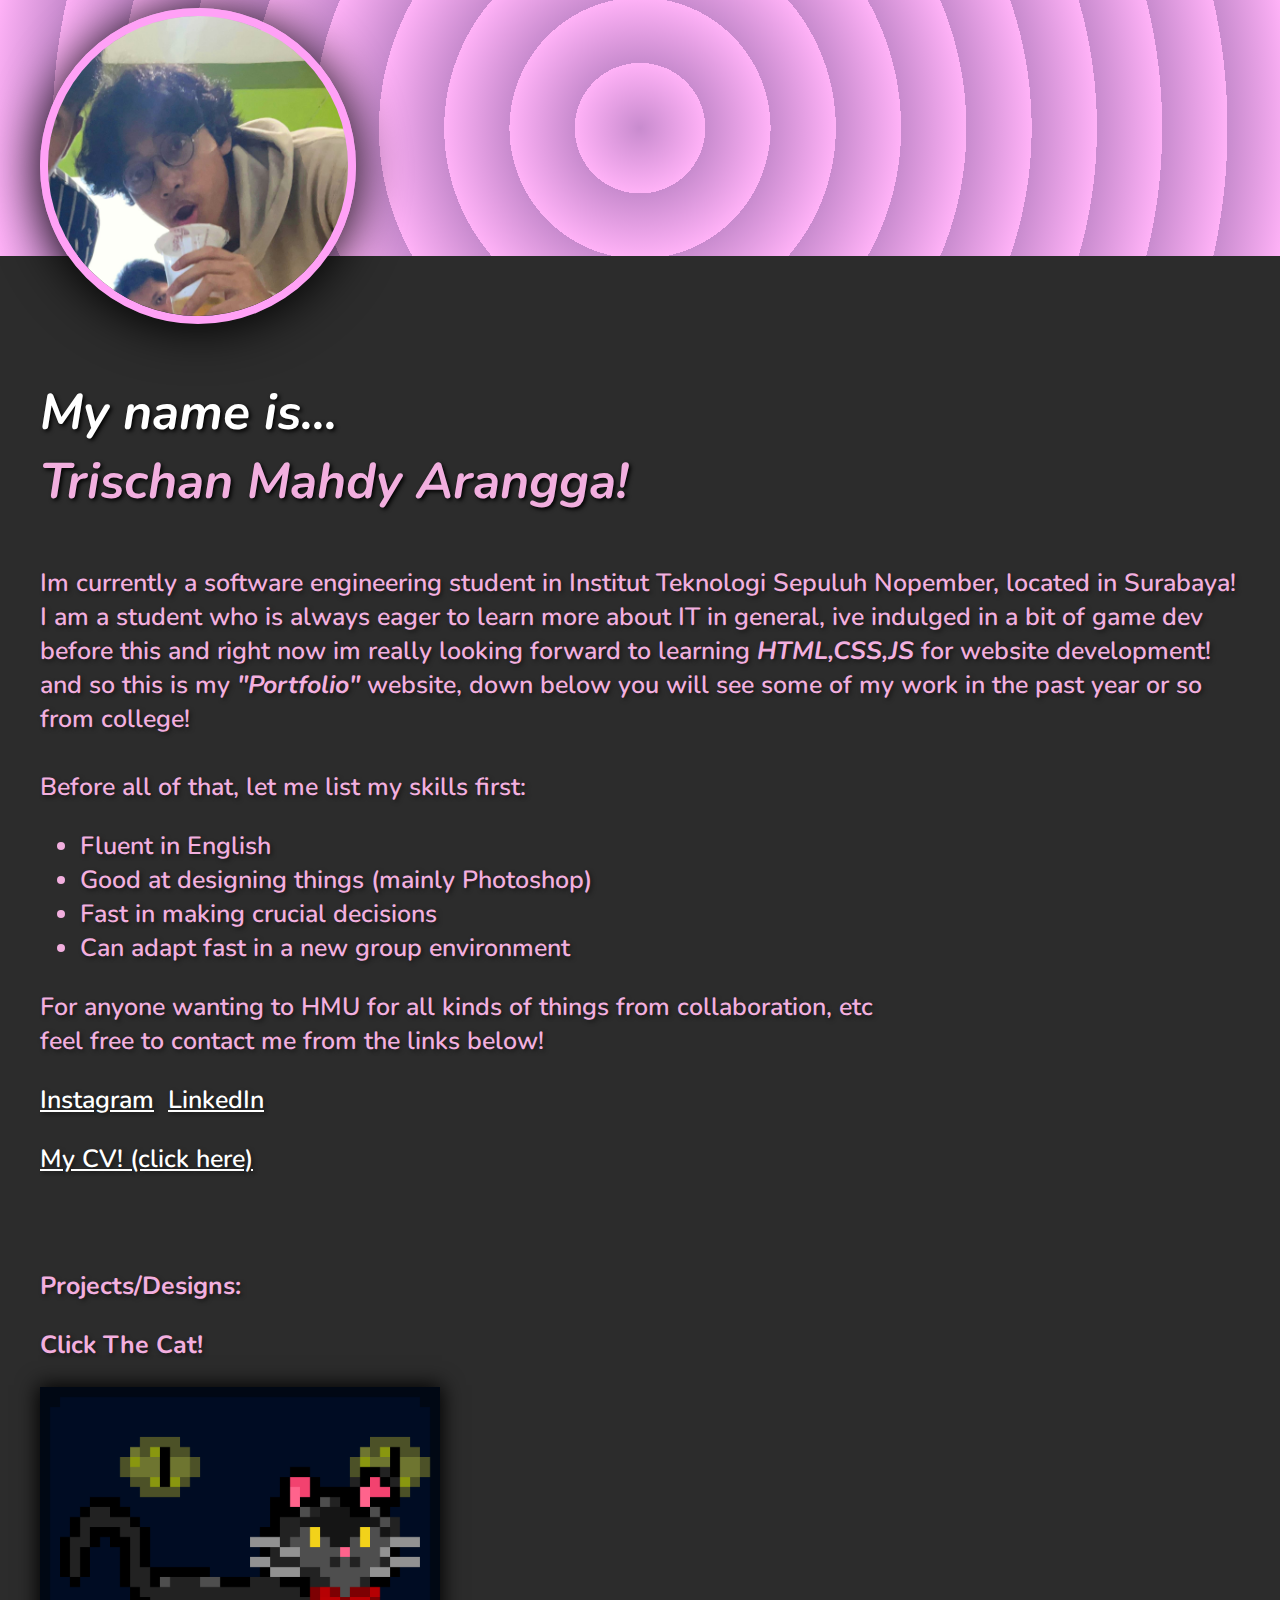
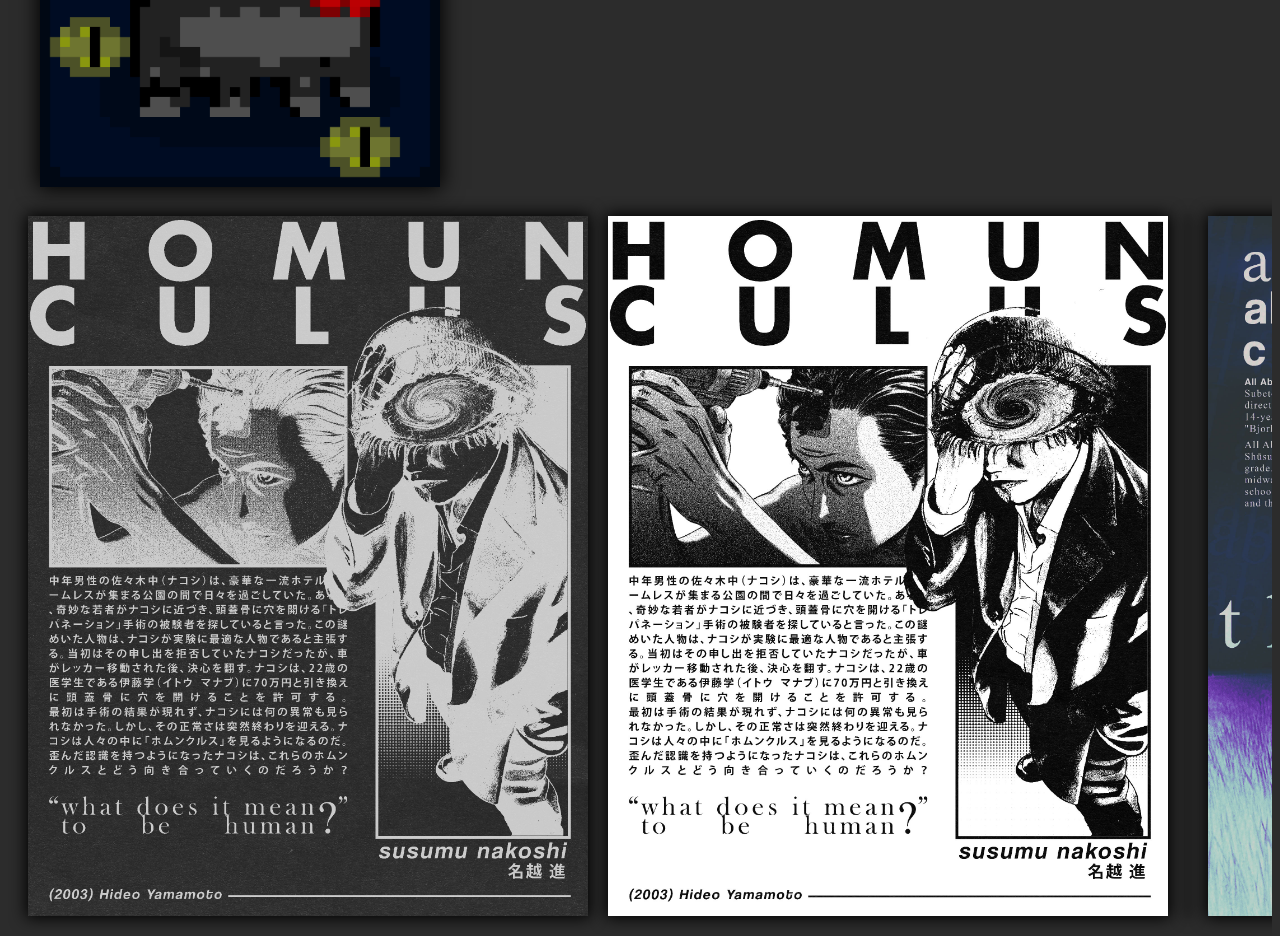
==== index.html @ 2a952ae6 "upload files" ====
<!DOCTYPE html>
<html lang="en">
<head>
    <meta charset="UTF-8">
    <meta name="viewport" content="width=device-width, initial-scale=1.0">
    <title>Document</title>
</head>
<head>
    <link rel="preconnect" href="https://fonts.googleapis.com">
    <link rel="preconnect" href="https://fonts.gstatic.com" crossorigin>
    <link href="https://fonts.googleapis.com/css2?family=Nunito:ital,wght@0,200..1000;1,200..1000&display=swap" rel="stylesheet">
    <meta charset="UTF-8">
    <meta name="viewport" content="width=device-width, initial-scale=1.0">
    <title>Document</title>
    <link rel="stylesheet" href="test.css">
</head>
<body>
    <div class="content">
        <img class="avatar" src="pictures/ranggaz.jpeg" alt="avatar">
        <div class="cintro">
            <p><span >My name is...</span><br>Trischan Mahdy Arangga!</p>
        </div>
        <div class="cpara1">
            <p>Im currently a software engineering student in 
                Institut Teknologi Sepuluh Nopember, located in Surabaya!
                <br>
                I am a student who is always eager to learn more about IT in general, ive indulged in a bit of game dev before this and
                right now im really looking forward to learning <span>HTML,CSS,JS</span> for website development!
                <br>
                and so this is my <span>"Portfolio"</span> website, down below you will see some of my work in the past
                year or so from college!
                <br><br>
                Before all of that, let me list my skills first:</p>
                <div>
                    <ul>
                        <li>Fluent in English</li>
                        <li>Good at designing things (mainly Photoshop)</li>
                        <li>Fast in making crucial decisions</li>
                        <li>Can adapt fast in a new group environment</li>
                    </ul>
                    <p>For anyone wanting to HMU for all kinds of things from collaboration, etc
                        <br>
                        feel free to contact me from the links below!
                        <br>
                        <div class="socialmedias">
                            <a href="https://www.instagram.com/trschnrangga/" target="_blank">Instagram</a>
                            &nbsp<a href="https://www.linkedin.com/in/trischanma/" target="_blank">LinkedIn</a>
                        </div>
                    </p>
                </div>
                <p class="clinks"><a href="resources/CV.pdf" target="_blank">My CV! (click here)</a></p>
        </div>
        <div class="projects">
                <br><br>Projects/Designs:
                <p>Click The Cat!</p>
                <a href="https://github.com/trschnrangga/Whispers-Of-The-Void" target="_blank"><img class="cat" src="pictures/whispers.png" alt="Whispers-Of-The-Void.png"></a>
        </div>
        
    </div>
    <div class="image-container" id="scroll-container">
        <img src="pictures/homuncbw.jpg" alt="">
        <img src="pictures/homuncw.jpg" alt="">
        <img src="pictures/durden.png" alt="">
        <img src="pictures/bluelilyinv.jpg" alt="">
        <img src="pictures/lilystock.jpg" alt="">
        <img src="pictures/LIGHTOKUN1.jpg" alt="">
        <img src="pictures/tylers.png" alt="">
        <img src="pictures/indecisive.png" alt="">
    </div>
    <script src="smoothscroll.js"></script>
    <script src="script.js"></script>
</body>
</html>
---- test.css ----
html, body {
    scroll-behavior: smooth !important;
}

body {
    background-color: rgb(44, 44, 44);
    background-image: repeating-radial-gradient(circle, #ffffff, #c88bce 0%, #ffb2f7 10%);
    background-size: 100% 55%;
    background-repeat: no-repeat;
    background-position: top;
    height: 450px;
}


.content {
    margin: auto;
    width: 1200px;
}


.cintro {
    color: rgb(242, 175, 223);
    font-family: 'Nunito', sans-serif;
    font-optical-sizing: auto;
    font-weight: 700;
    font-size: 50px;
    font-style: italic;
    text-shadow: 2px 2px 4px rgba(0, 0, 0, 1);
    span {
        color: rgb(255, 255, 255);
    }
}

.cpara1 {
    color: rgb(242, 175, 223);
    font-family: 'Nunito', sans-serif;
    font-optical-sizing: auto;
    font-weight: 600;
    font-size: 25px;
    text-shadow: 2px 2px 4px rgba(0, 0, 0, 0.5);
    font-style: normal;
}

.cpara1 span {
    font-style: italic;
    font-weight: 700;
}

.avatar {
    border-radius: 50%;
    width: auto;
    height: 300px;
    border: 8px solid rgb(255, 161, 246);
    box-shadow: 0 4px 50px 0px;
}

.projects {
    color: rgb(242, 175, 223);
    font-family: 'Nunito';
    font-size: 25px;
    text-shadow: 2px 2px 4px rgba(0, 0, 0, 0.5);
    font-weight: 700;
}

.projects a:link {
    color:#ffffff;
}

.projects a:visited {
    color:#ee7c9c;
}

.clinks a:link {
    color: #ffffff;
}

.clinks a:visited {
    color: #ffffff;
}

.clinks a:hover {
    color: #f69797;
}

.pictures img{
    height: 500px;
    width: auto;
    margin: 10px;
}

.socialmedias a {
    color: #ffffff;
}

.socialmedias a:hover{
    color: #ee7c9c;
}

.image-container {
    display: flex;
    justify-content: flex-start;
    align-items: center;
    flex-wrap: nowrap;
    overflow-x: auto;
    padding: 10px;
    scroll-behavior: smooth;
}

.image-container img{
    max-width: auto;
    height: 700px;
    margin: 10px;
    box-shadow: 0px 0px 15px 2px #000000;
    display:flex;
    transition: 1s ease-out;
}

.image-container img:hover {
    transform: scale(1.05); /* Slightly enlarge image on hover */
    transition: transform 0.3s ease; /* Smooth transition */
}

.cat {
    height: 400px;
    width: auto;
    box-shadow: 0px 0px 20px 2px #000000;
    transition: 0.1s ease-out;
}

.cat:hover {
    transform: scale(1.05); /* Slightly enlarge image on hover */
    transition: transform 0.05s ease-in; /* Smooth transition */
}

/* Custom scrollbar styling */
.image-container::-webkit-scrollbar {
    height: 12px; /* Set the height of the scrollbar for horizontal scrolling */
}

.image-container::-webkit-scrollbar-track {
    background: rgba(68, 68, 68, 0); /* Background color of the scrollbar track */
}

.image-container::-webkit-scrollbar-thumb {
    background-color: rgba(122, 122, 122, 0.283); /* Color of the scrollbar thumb */
    border-radius: 20px; /* Round the corners of the scrollbar thumb */
    border: 3px solid rgba(0, 0, 0, 0); /* Padding around the scrollbar thumb */
}
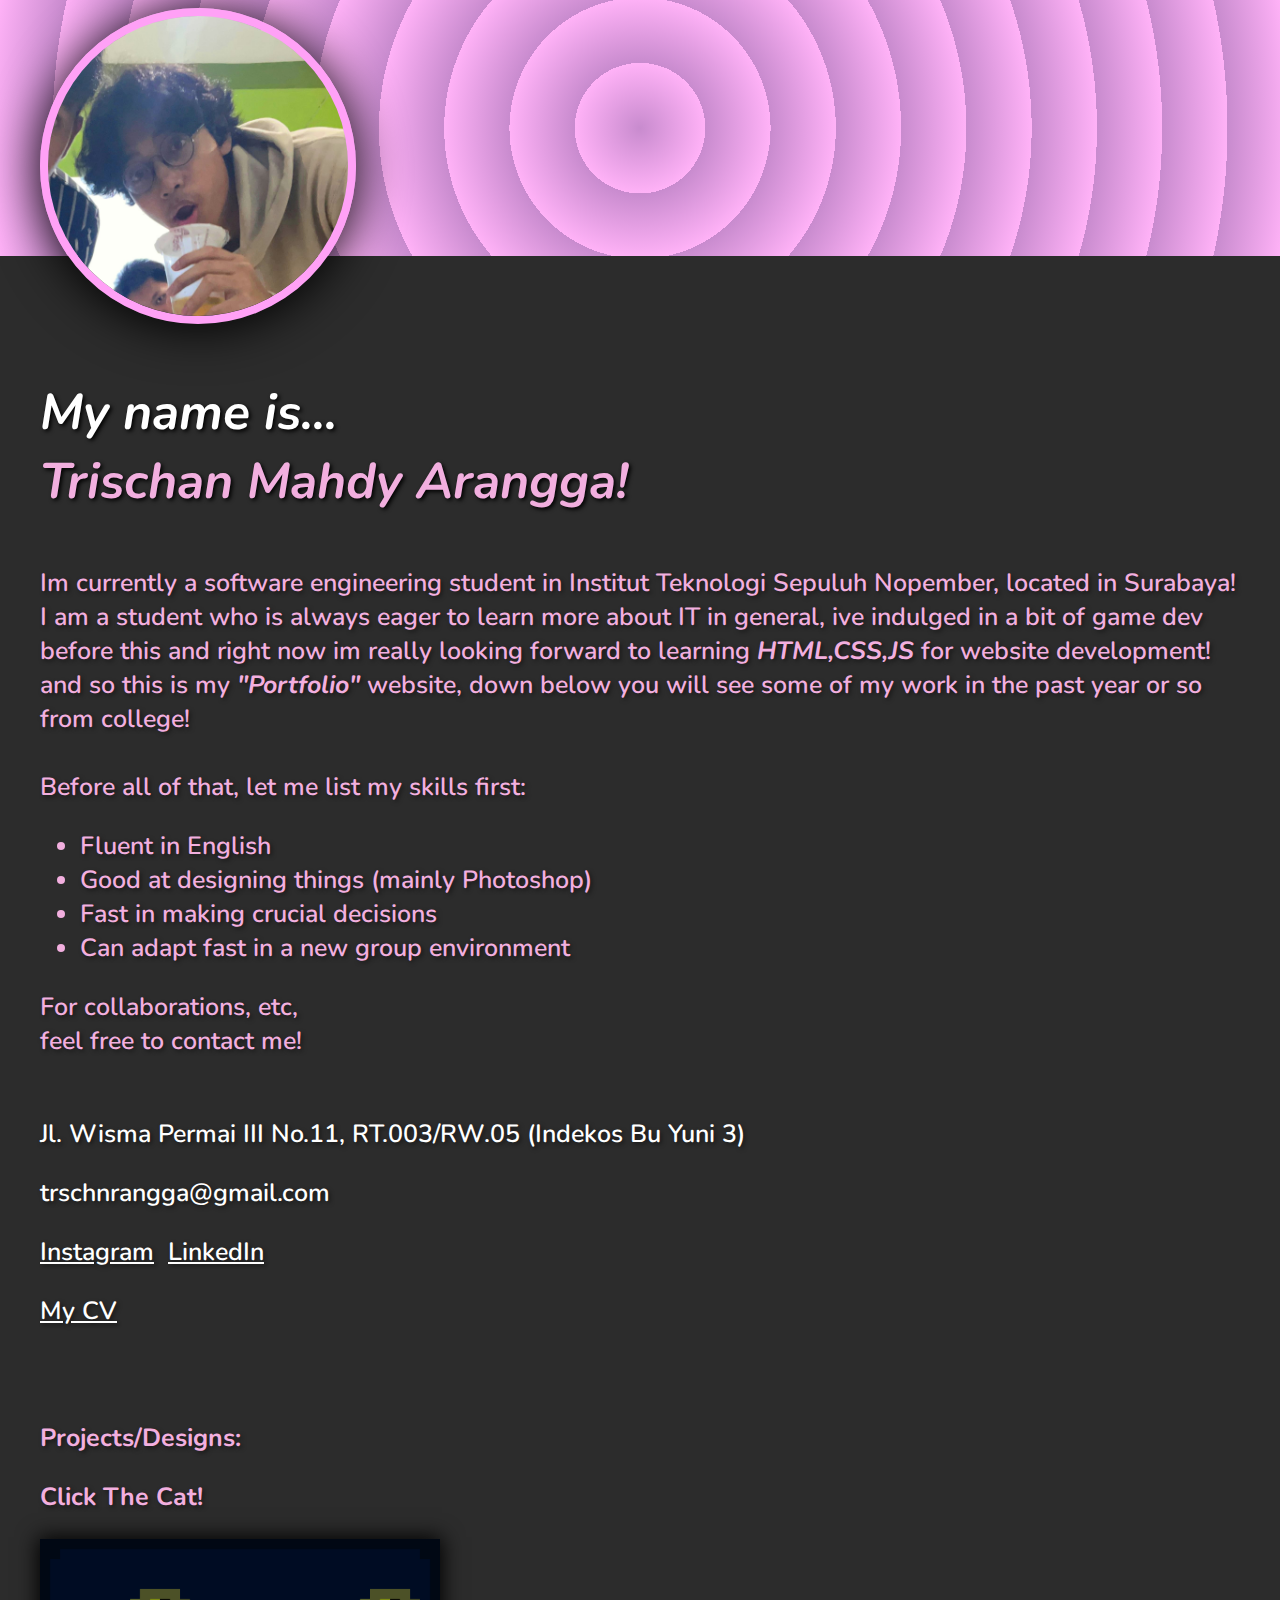
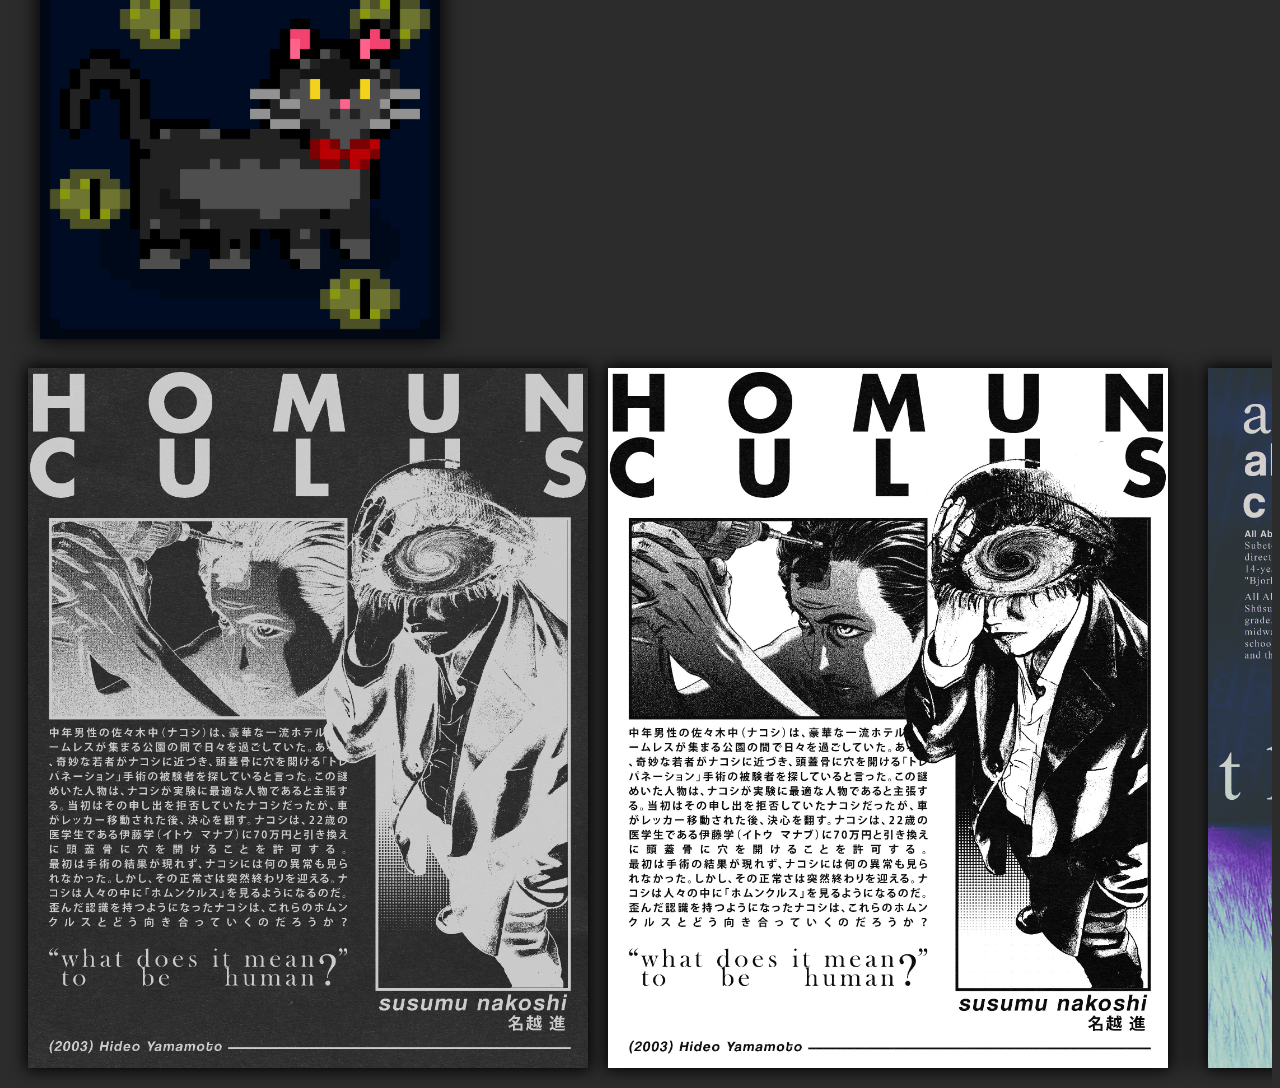
==== commit 7843bbae: "update" ====
--- a/index.html
+++ b/index.html
@@ -38,17 +38,20 @@
                         <li>Fast in making crucial decisions</li>
                         <li>Can adapt fast in a new group environment</li>
                     </ul>
-                    <p>For anyone wanting to HMU for all kinds of things from collaboration, etc
+                    <p>For collaborations, etc,
                         <br>
-                        feel free to contact me from the links below!
+                        feel free to contact me!
+                        <br>
                         <br>
                         <div class="socialmedias">
+                                <p>Jl. Wisma Permai III No.11, RT.003/RW.05 (Indekos Bu Yuni 3)</p>
+                            <p>trschnrangga@gmail.com</p>
                             <a href="https://www.instagram.com/trschnrangga/" target="_blank">Instagram</a>
                             &nbsp<a href="https://www.linkedin.com/in/trischanma/" target="_blank">LinkedIn</a>
                         </div>
                     </p>
                 </div>
-                <p class="clinks"><a href="resources/CV.pdf" target="_blank">My CV! (click here)</a></p>
+                <p class="clinks"><a href="resources/CV.pdf" target="_blank">My CV</a></p>
         </div>
         <div class="projects">
                 <br><br>Projects/Designs:
--- a/test.css
+++ b/test.css
@@ -88,6 +88,10 @@
     margin: 10px;
 }
 
+.socialmedias {
+    color: #ffffff;
+}
+
 .socialmedias a {
     color: #ffffff;
 }
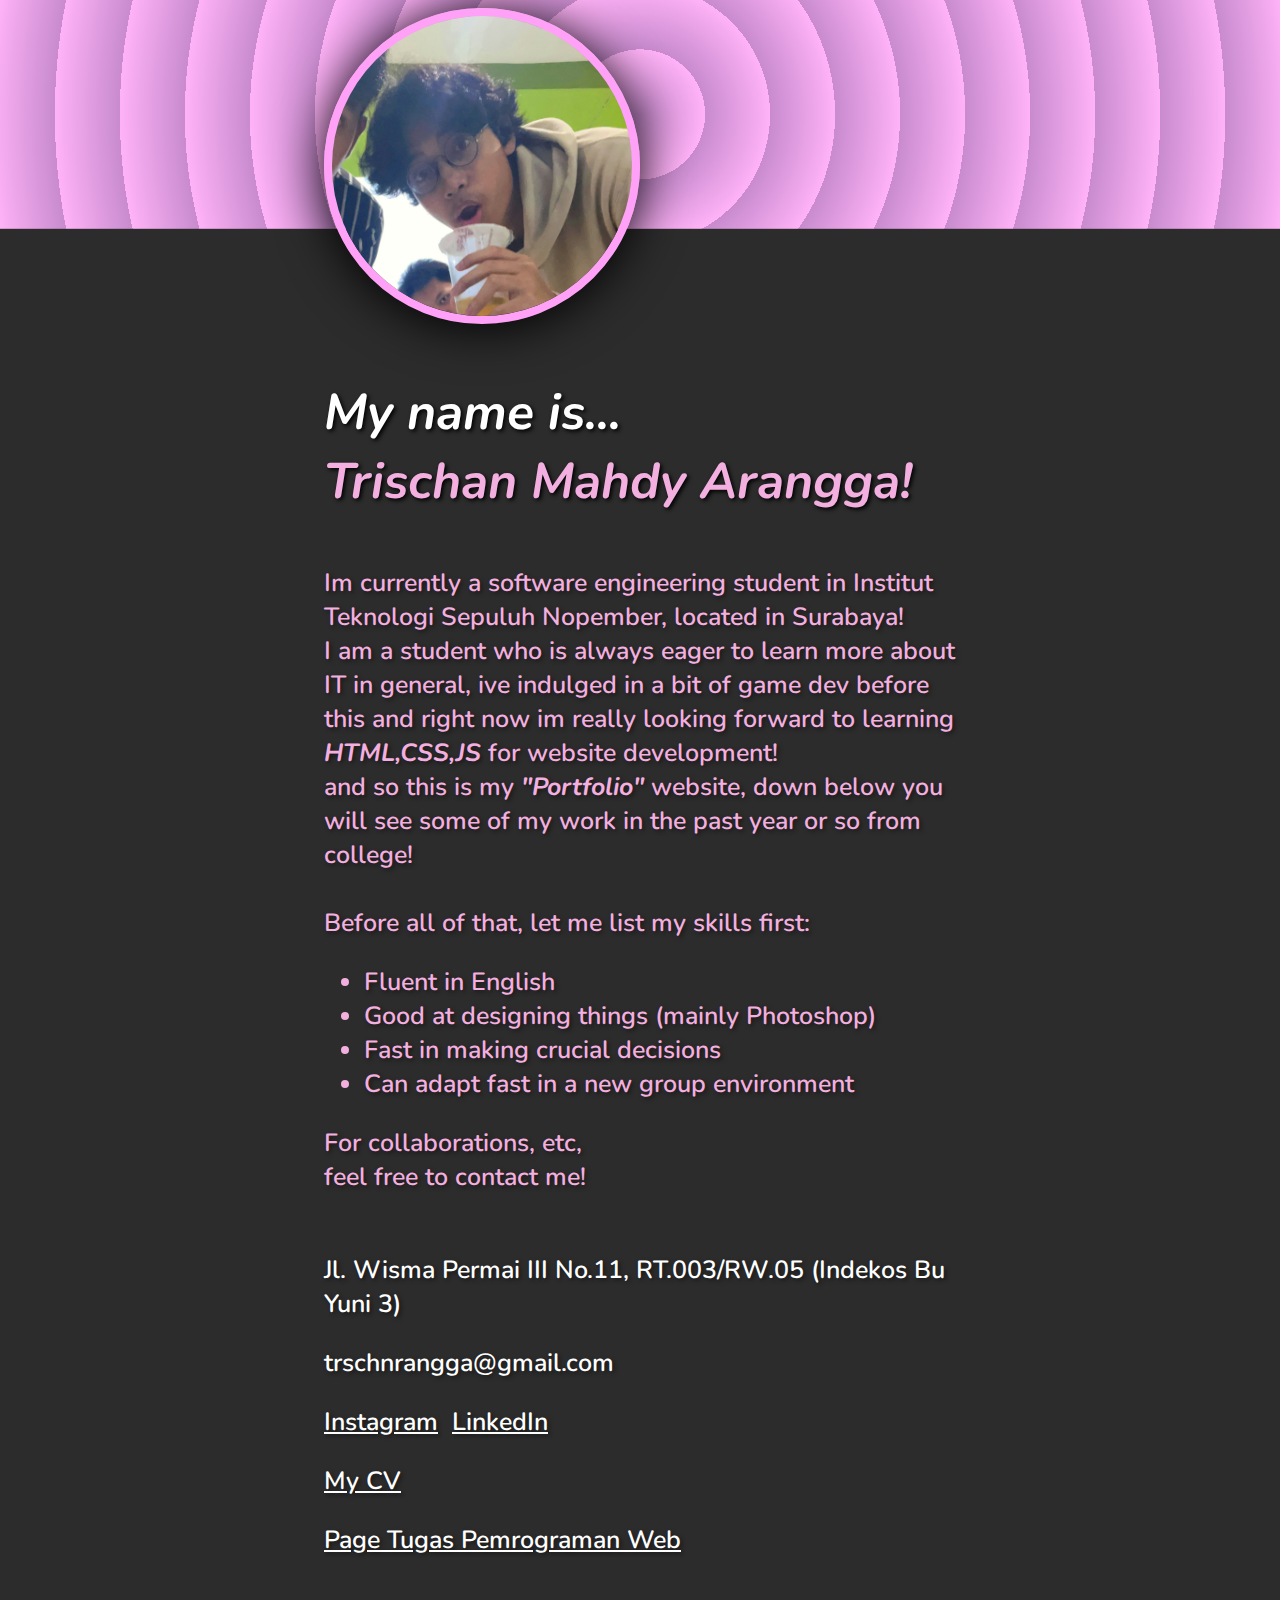
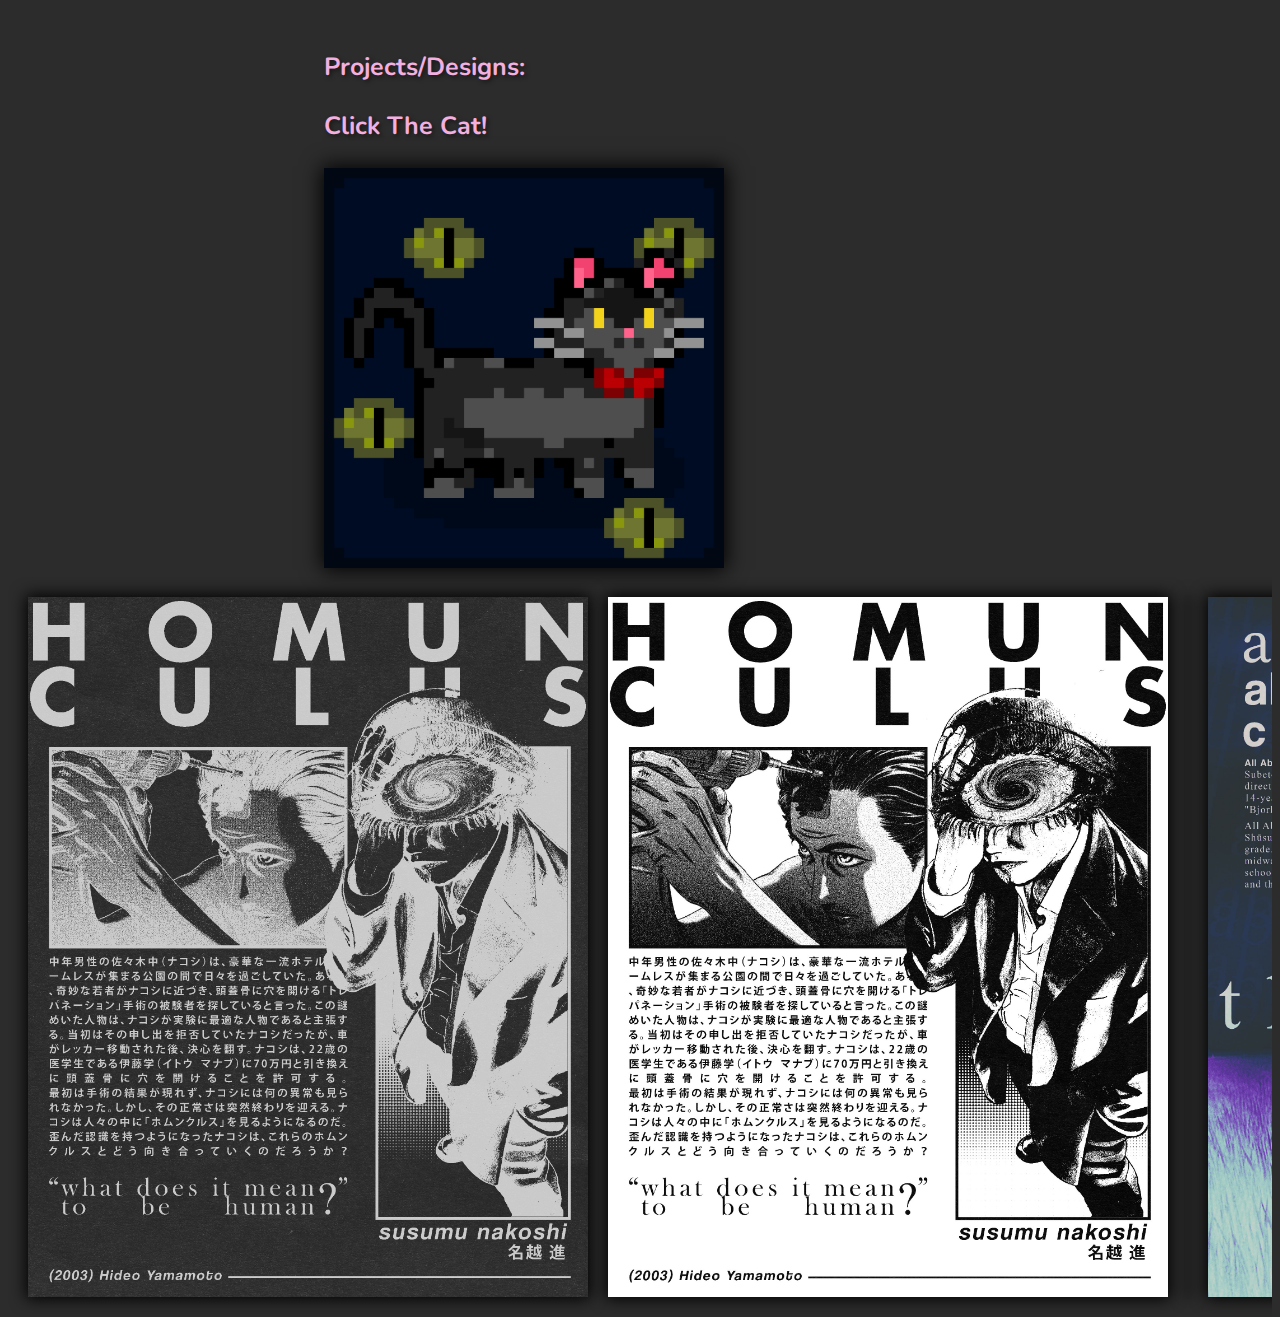
==== commit b3f23802: "linking homework 2" ====
--- a/index.html
+++ b/index.html
@@ -3,15 +3,16 @@
 <head>
     <meta charset="UTF-8">
     <meta name="viewport" content="width=device-width, initial-scale=1.0">
-    <title>Document</title>
+    <title>Portfolio Website</title>
 </head>
 <head>
     <link rel="preconnect" href="https://fonts.googleapis.com">
     <link rel="preconnect" href="https://fonts.gstatic.com" crossorigin>
-    <link href="https://fonts.googleapis.com/css2?family=Nunito:ital,wght@0,200..1000;1,200..1000&display=swap" rel="stylesheet">
+    <link href="https://fonts.googleapis.com/css2?family=Nunito:ital,wght@0,200..1000;1,200..1000&display=swap" 
+    rel="stylesheet">
     <meta charset="UTF-8">
     <meta name="viewport" content="width=device-width, initial-scale=1.0">
-    <title>Document</title>
+    <title>Portfolio Website</title>
     <link rel="stylesheet" href="test.css">
 </head>
 <body>
@@ -53,10 +54,14 @@
                 </div>
                 <p class="clinks"><a href="resources/CV.pdf" target="_blank">My CV</a></p>
         </div>
+        <div class="cpara1">
+            <p class="clinks"><a href="pagetugas/list.html">Page Tugas Pemrograman Web</a></p>
+        </div>
         <div class="projects">
                 <br><br>Projects/Designs:
                 <p>Click The Cat!</p>
-                <a href="https://github.com/trschnrangga/Whispers-Of-The-Void" target="_blank"><img class="cat" src="pictures/whispers.png" alt="Whispers-Of-The-Void.png"></a>
+                <a href="https://github.com/trschnrangga/Whispers-Of-The-Void" target="_blank">
+                    <img class="cat" src="pictures/whispers.png" alt="Whispers-Of-The-Void.png"></a>
         </div>
         
     </div>
--- a/test.css
+++ b/test.css
@@ -8,13 +8,13 @@
     background-size: 100% 55%;
     background-repeat: no-repeat;
     background-position: top;
-    height: 450px;
+    max-height: 400px;
 }
 
 
 .content {
     margin: auto;
-    width: 1200px;
+    width: 50%;
 }
 
 
@@ -92,6 +92,10 @@
     color: #ffffff;
 }
 
+.socialmedias p{
+    color: #ffffff;
+}
+
 .socialmedias a {
     color: #ffffff;
 }
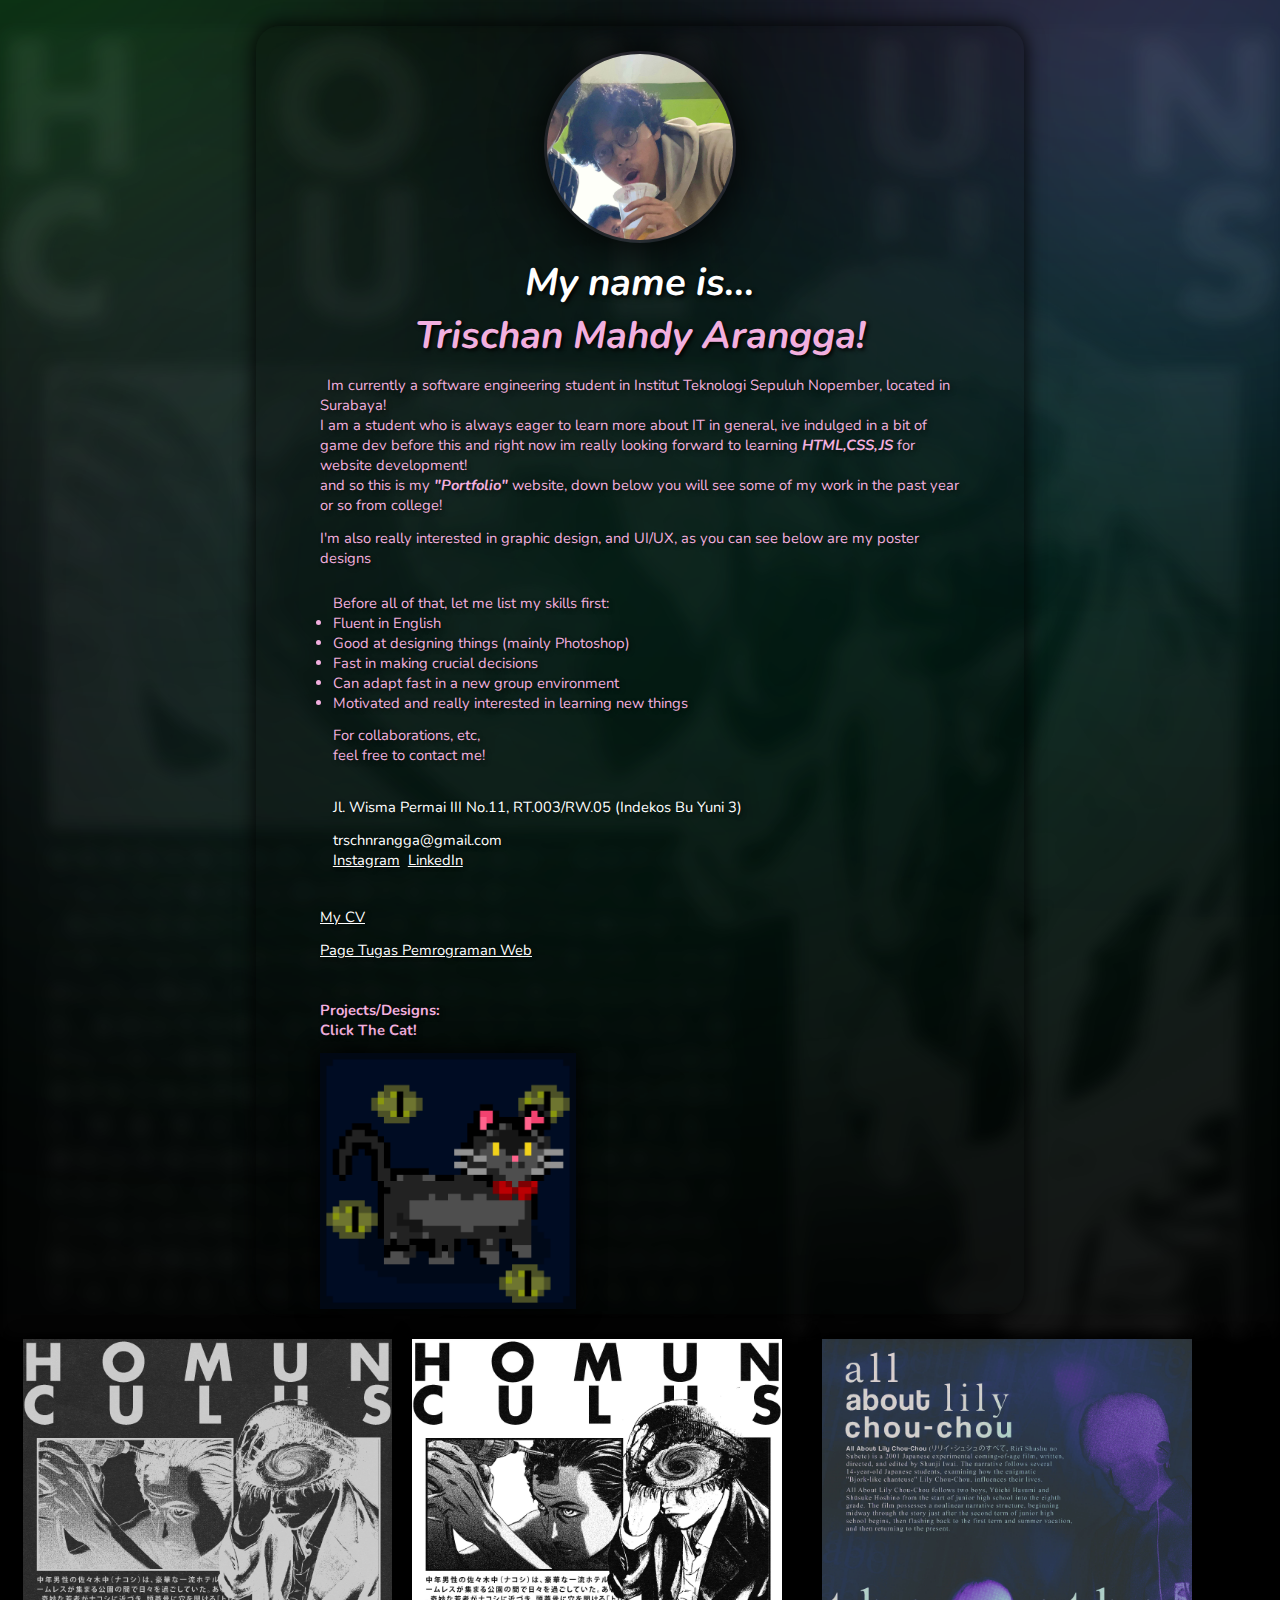
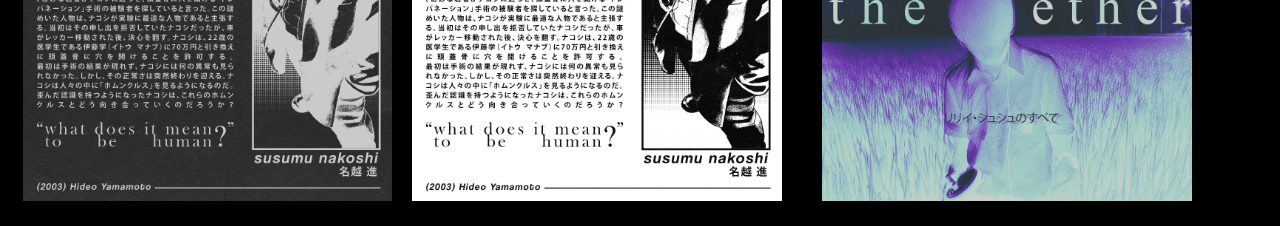
==== commit 0ba9312e: "redesigned + tweaks" ====
--- a/index.html
+++ b/index.html
@@ -1,6 +1,7 @@
 <!DOCTYPE html>
 <html lang="en">
 <head>
+    <link rel="preload" href="pictures/" as="image">
     <meta charset="UTF-8">
     <meta name="viewport" content="width=device-width, initial-scale=1.0">
     <title>Portfolio Website</title>
@@ -14,66 +15,84 @@
     <meta name="viewport" content="width=device-width, initial-scale=1.0">
     <title>Portfolio Website</title>
     <link rel="stylesheet" href="test.css">
+    <style>
+        @import url('https://fonts.googleapis.com/css2?family=Inter:ital,opsz,wght@0,14..32,100..900;1,14..32,100..900&family=Rubik:ital,wght@0,300..900;1,300..900&display=swap');
+    </style>
 </head>
 <body>
-    <div class="content">
-        <img class="avatar" src="pictures/ranggaz.jpeg" alt="avatar">
-        <div class="cintro">
-            <p><span >My name is...</span><br>Trischan Mahdy Arangga!</p>
+    <div class="allcontent">
+        <div class="aboveimgcontainer">
+            <div class ="bgimg"></div>
+            <div class="background">
+                <div class="orb1"></div>
+                <div class="orb12"></div>
+                <div class="orb2"></div>
+                <div class="orb21"></div>
+                <div class="orb3"></div>
+              </div>
+            <div class="content">
+                <div class="avatarcontainer">
+                    <img class="avatar" src="pictures/ranggaz.jpeg" alt="avatar">
+                </div>
+                <div class ="banner"></div>
+                <div class="cintro">
+                    <p><span >My name is...</span><br>Trischan Mahdy Arangga!</p>
+                </div>
+                <div class="cpara1">
+                    <p>&ensp;Im currently a software engineering student in 
+                        Institut Teknologi Sepuluh Nopember, located in Surabaya!
+                        <br>
+                        I am a student who is always eager to learn more about IT in general, ive indulged in a bit of game dev before this and
+                        right now im really looking forward to learning <span>HTML,CSS,JS</span> for website development!
+                        <br>
+                        and so this is my <span>"Portfolio"</span> website, down below you will see some of my work in the past
+                        year or so from college!<br></p>
+                        <p>I'm also really interested in graphic design, and UI/UX, as you can see below are my poster designs</p>
+                        <div class="list">
+                            <p>Before all of that, let me list my skills first:</p>
+                            <ul>
+                                <li>Fluent in English</li>
+                                <li>Good at designing things (mainly Photoshop)</li>
+                                <li>Fast in making crucial decisions</li>
+                                <li>Can adapt fast in a new group environment</li>
+                                <li>Motivated and really interested in learning new things</li>
+                            </ul>
+                            <p>For collaborations, etc,
+                                <br>
+                                feel free to contact me!
+                                <br>
+                                <br>
+                                <div class="socialmedias">
+                                        <p>Jl. Wisma Permai III No.11, RT.003/RW.05 (Indekos Bu Yuni 3)</p>
+                                    <p>trschnrangga@gmail.com</p>
+                                    <a href="https://www.instagram.com/trschnrangga/" target="_blank">Instagram</a>
+                                    &nbsp<a href="https://www.linkedin.com/in/trischanma/" target="_blank">LinkedIn</a>
+                                </div>
+                            </p>
+                        </div>
+                        <p class="clinks"><a href="resources/CV.pdf" target="_blank">My CV</a></p>
+                </div>
+                <div class="cpara1">
+                    <p class="clinks"><a href="pagetugas/list.html">Page Tugas Pemrograman Web</a></p>
+                </div>
+                <div class="projects">
+                        <br><br>Projects/Designs:
+                        <p>Click The Cat!</p>
+                        <a href="https://github.com/trschnrangga/Whispers-Of-The-Void" target="_blank">
+                        <img class="cat" src="pictures/whispers.png" alt="Whispers-Of-The-Void.png"></a>
+                </div>
+            </div>
         </div>
-        <div class="cpara1">
-            <p>Im currently a software engineering student in 
-                Institut Teknologi Sepuluh Nopember, located in Surabaya!
-                <br>
-                I am a student who is always eager to learn more about IT in general, ive indulged in a bit of game dev before this and
-                right now im really looking forward to learning <span>HTML,CSS,JS</span> for website development!
-                <br>
-                and so this is my <span>"Portfolio"</span> website, down below you will see some of my work in the past
-                year or so from college!
-                <br><br>
-                Before all of that, let me list my skills first:</p>
-                <div>
-                    <ul>
-                        <li>Fluent in English</li>
-                        <li>Good at designing things (mainly Photoshop)</li>
-                        <li>Fast in making crucial decisions</li>
-                        <li>Can adapt fast in a new group environment</li>
-                    </ul>
-                    <p>For collaborations, etc,
-                        <br>
-                        feel free to contact me!
-                        <br>
-                        <br>
-                        <div class="socialmedias">
-                                <p>Jl. Wisma Permai III No.11, RT.003/RW.05 (Indekos Bu Yuni 3)</p>
-                            <p>trschnrangga@gmail.com</p>
-                            <a href="https://www.instagram.com/trschnrangga/" target="_blank">Instagram</a>
-                            &nbsp<a href="https://www.linkedin.com/in/trischanma/" target="_blank">LinkedIn</a>
-                        </div>
-                    </p>
-                </div>
-                <p class="clinks"><a href="resources/CV.pdf" target="_blank">My CV</a></p>
+        <div class="image-container" id="scroll-container">
+            <img src="pictures/homuncbw.jpg" alt="">
+            <img src="pictures/homuncw.jpg" alt="">
+            <img src="pictures/durden.png" alt="">
+            <img src="pictures/bluelilyinv.jpg" alt="">
+            <img src="pictures/lilystock.jpg" alt="">
+            <img src="pictures/LIGHTOKUN1.jpg" alt="">
+            <img src="pictures/tylers.png" alt="">
+            <img src="pictures/indecisive.png" alt="">
         </div>
-        <div class="cpara1">
-            <p class="clinks"><a href="pagetugas/list.html">Page Tugas Pemrograman Web</a></p>
-        </div>
-        <div class="projects">
-                <br><br>Projects/Designs:
-                <p>Click The Cat!</p>
-                <a href="https://github.com/trschnrangga/Whispers-Of-The-Void" target="_blank">
-                    <img class="cat" src="pictures/whispers.png" alt="Whispers-Of-The-Void.png"></a>
-        </div>
-        
-    </div>
-    <div class="image-container" id="scroll-container">
-        <img src="pictures/homuncbw.jpg" alt="">
-        <img src="pictures/homuncw.jpg" alt="">
-        <img src="pictures/durden.png" alt="">
-        <img src="pictures/bluelilyinv.jpg" alt="">
-        <img src="pictures/lilystock.jpg" alt="">
-        <img src="pictures/LIGHTOKUN1.jpg" alt="">
-        <img src="pictures/tylers.png" alt="">
-        <img src="pictures/indecisive.png" alt="">
     </div>
     <script src="smoothscroll.js"></script>
     <script src="script.js"></script>
--- a/test.css
+++ b/test.css
@@ -1,44 +1,180 @@
+*{
+    margin: 0px;
+    padding: 0px;
+    box-sizing: border-box;
+}
+
 html, body {
     scroll-behavior: smooth !important;
+    height: fit-content;
+}
+
+html::-webkit-scrollbar {
+    width: 10px; 
+}
+
+html::-webkit-scrollbar-track {
+    background: rgba(0, 0, 0, 0); 
+}
+
+html::-webkit-scrollbar-thumb {
+    background-color: rgba(122, 122, 122, 0.283); 
+    border-radius: 12px; 
+    border: 2px solid rgba(0, 0, 0, 0); 
 }
 
 body {
-    background-color: rgb(44, 44, 44);
-    background-image: repeating-radial-gradient(circle, #ffffff, #c88bce 0%, #ffb2f7 10%);
-    background-size: 100% 55%;
-    background-repeat: no-repeat;
-    background-position: top;
-    max-height: 400px;
-}
-
+    background-color: black;
+    height: 100vh;
+}
+
+.aboveimgcontainer{
+    justify-content: center;
+    align-items: center;
+    width: 100%;
+    height: fit-content;
+    position: relative;
+    padding-top: 2%;
+}
+
+.bgimg{
+    width: 100%;
+    height: 100%;
+    background-image: url(pictures/homuncbw.jpg);
+    background-size: cover;
+    position: absolute;
+    z-index: -5;
+    opacity: 0.1;
+    filter: blur(8px);
+}
+
+.background {
+    display: flex;
+    height: 100%;
+    width: 100%;
+    padding: 0;
+    position: absolute;
+    top: 0px;
+    left: 0px;
+    z-index: -2;
+    overflow: hidden;
+
+}
+.orb1{
+    width: 50%;
+    height: 50%;
+    border-radius: 50%;
+    background-color: #ff74ec38;
+    filter: blur(300px);
+    position: absolute;
+    top: -3vw;
+    left: -10vw;
+}
+
+.orb12{
+    width: 40%;
+    height: 21%;
+    border-radius: 50%;
+    background-color: #02ff2c;
+    filter: blur(300px);
+    position: absolute;
+    top: -20vw;
+    left: -20vw;
+}
+
+.orb2 {
+    width: 50%;
+    height: 50%;
+    border-radius: 50%;
+    background-color: #37b6ff67;
+    filter: blur(250px);
+    position: absolute;
+    top: -20vw;
+    left: 70vw;
+  }
+
+  .orb21{
+    width: 30%;
+    height: 20%;
+    border-radius: 50%;
+    background-color: #ff37a5b6;
+    filter: blur(250px);
+    position: absolute;
+    top: -15vw;
+    left: 70vw;
+  }
+
+  .orb3 {
+    width: 100%;
+    height: 50%;
+    border-radius: 50%;
+    background-color: #0085525e;
+    filter: blur(300px);
+    position: relative;
+    bottom: -20vw;
+    left: 1vw;
+    z-index: 3;
+    overflow: hidden;
+  }
+  
+
+  .allcontent{
+    height: fit-content;
+  }
 
 .content {
+    display: block;
     margin: auto;
-    width: 50%;
-}
+    padding-left: 5%;
+    padding-right: 5%;
+    width: 60%;
+    border-radius: 24px;
+    box-shadow: 0px 0px 20px rgb(0, 0, 0);
+    height: 100%;
+    /* border-right: 2px solid black;
+    border-left: 2px solid black; */
+    background-color: rgba(0, 0, 0, 0.253);
+}
+
+/* .banner{
+    display: hidden;
+    width: 0;
+    height: 0;
+    background-color: #02ff2c;
+    position: fixed;
+    top: 20px;
+} */
 
 
 .cintro {
+    text-align: center;
     color: rgb(242, 175, 223);
     font-family: 'Nunito', sans-serif;
     font-optical-sizing: auto;
     font-weight: 700;
-    font-size: 50px;
+    font-size: 3vw;
     font-style: italic;
     text-shadow: 2px 2px 4px rgba(0, 0, 0, 1);
+    margin-top: 2%;
+
     span {
         color: rgb(255, 255, 255);
     }
+
 }
 
 .cpara1 {
     color: rgb(242, 175, 223);
     font-family: 'Nunito', sans-serif;
     font-optical-sizing: auto;
-    font-weight: 600;
-    font-size: 25px;
+    font-weight: normal;
+    font-size: 1.15vw;
     text-shadow: 2px 2px 4px rgba(0, 0, 0, 0.5);
     font-style: normal;
+
+    p{
+        margin-top: 2%;
+    }
 }
 
 .cpara1 span {
@@ -46,18 +182,28 @@
     font-weight: 700;
 }
 
+.list{
+    padding: 2%;
+}
+
+.avatarcontainer{
+    display: grid;
+    place-items: center;
+}
+
 .avatar {
+    margin-top: 4%;
     border-radius: 50%;
     width: auto;
-    height: 300px;
-    border: 8px solid rgb(255, 161, 246);
+    height: 15vw;
+    border: 0.3vw solid rgba(255, 176, 255, 0.096);
     box-shadow: 0 4px 50px 0px;
 }
 
 .projects {
     color: rgb(242, 175, 223);
     font-family: 'Nunito';
-    font-size: 25px;
+    font-size: 1.15vw;
     text-shadow: 2px 2px 4px rgba(0, 0, 0, 0.5);
     font-weight: 700;
 }
@@ -105,18 +251,21 @@
 }
 
 .image-container {
+    width: 100%;
+    height: 40vw;
     display: flex;
     justify-content: flex-start;
     align-items: center;
     flex-wrap: nowrap;
     overflow-x: auto;
-    padding: 10px;
+    z-index: 1;
+    padding: 1%;
     scroll-behavior: smooth;
 }
 
 .image-container img{
     max-width: auto;
-    height: 700px;
+    height: 95%;
     margin: 10px;
     box-shadow: 0px 0px 15px 2px #000000;
     display:flex;
@@ -129,7 +278,8 @@
 }
 
 .cat {
-    height: 400px;
+    margin-top: 2%;
+    height: 20vw;
     width: auto;
     box-shadow: 0px 0px 20px 2px #000000;
     transition: 0.1s ease-out;
@@ -153,4 +303,66 @@
     background-color: rgba(122, 122, 122, 0.283); /* Color of the scrollbar thumb */
     border-radius: 20px; /* Round the corners of the scrollbar thumb */
     border: 3px solid rgba(0, 0, 0, 0); /* Padding around the scrollbar thumb */
+}
+
+@media (max-width: 500px){
+    .content{
+        display: grid;
+        width: 90%;
+    }
+
+    .orb1{
+        top: 1vw;
+        left: -30vw;
+        background-color: #54ff116b;
+    }
+
+    .orb2{
+        top: 1vw;
+        background-color: #37b6ff67;
+    }
+
+    .orb3{
+        top: 150vw;
+        filter: blur(350px);
+        background-color: #610cff42;
+    }
+    
+    .avatarcontainer{
+        display: grid;
+        place-items: center;
+    }
+
+    .avatar{
+        height: 45vw;
+        align-self: center;
+        align-items: center;
+        align-content: center;
+    }
+
+    .cintro{
+        text-align: center;
+        font-size: 10vw;
+
+        span{
+            font-size: 6vw;
+        }
+    }
+
+    .cpara1{
+        margin-top: 3%;
+        font-size: 4vw;
+    }
+
+    .projects{
+        font-size: 4vw;
+
+        img{
+            height: 40vw;
+        }
+    }
+
+    .image-container{
+        height: 100vw;
+    }
 }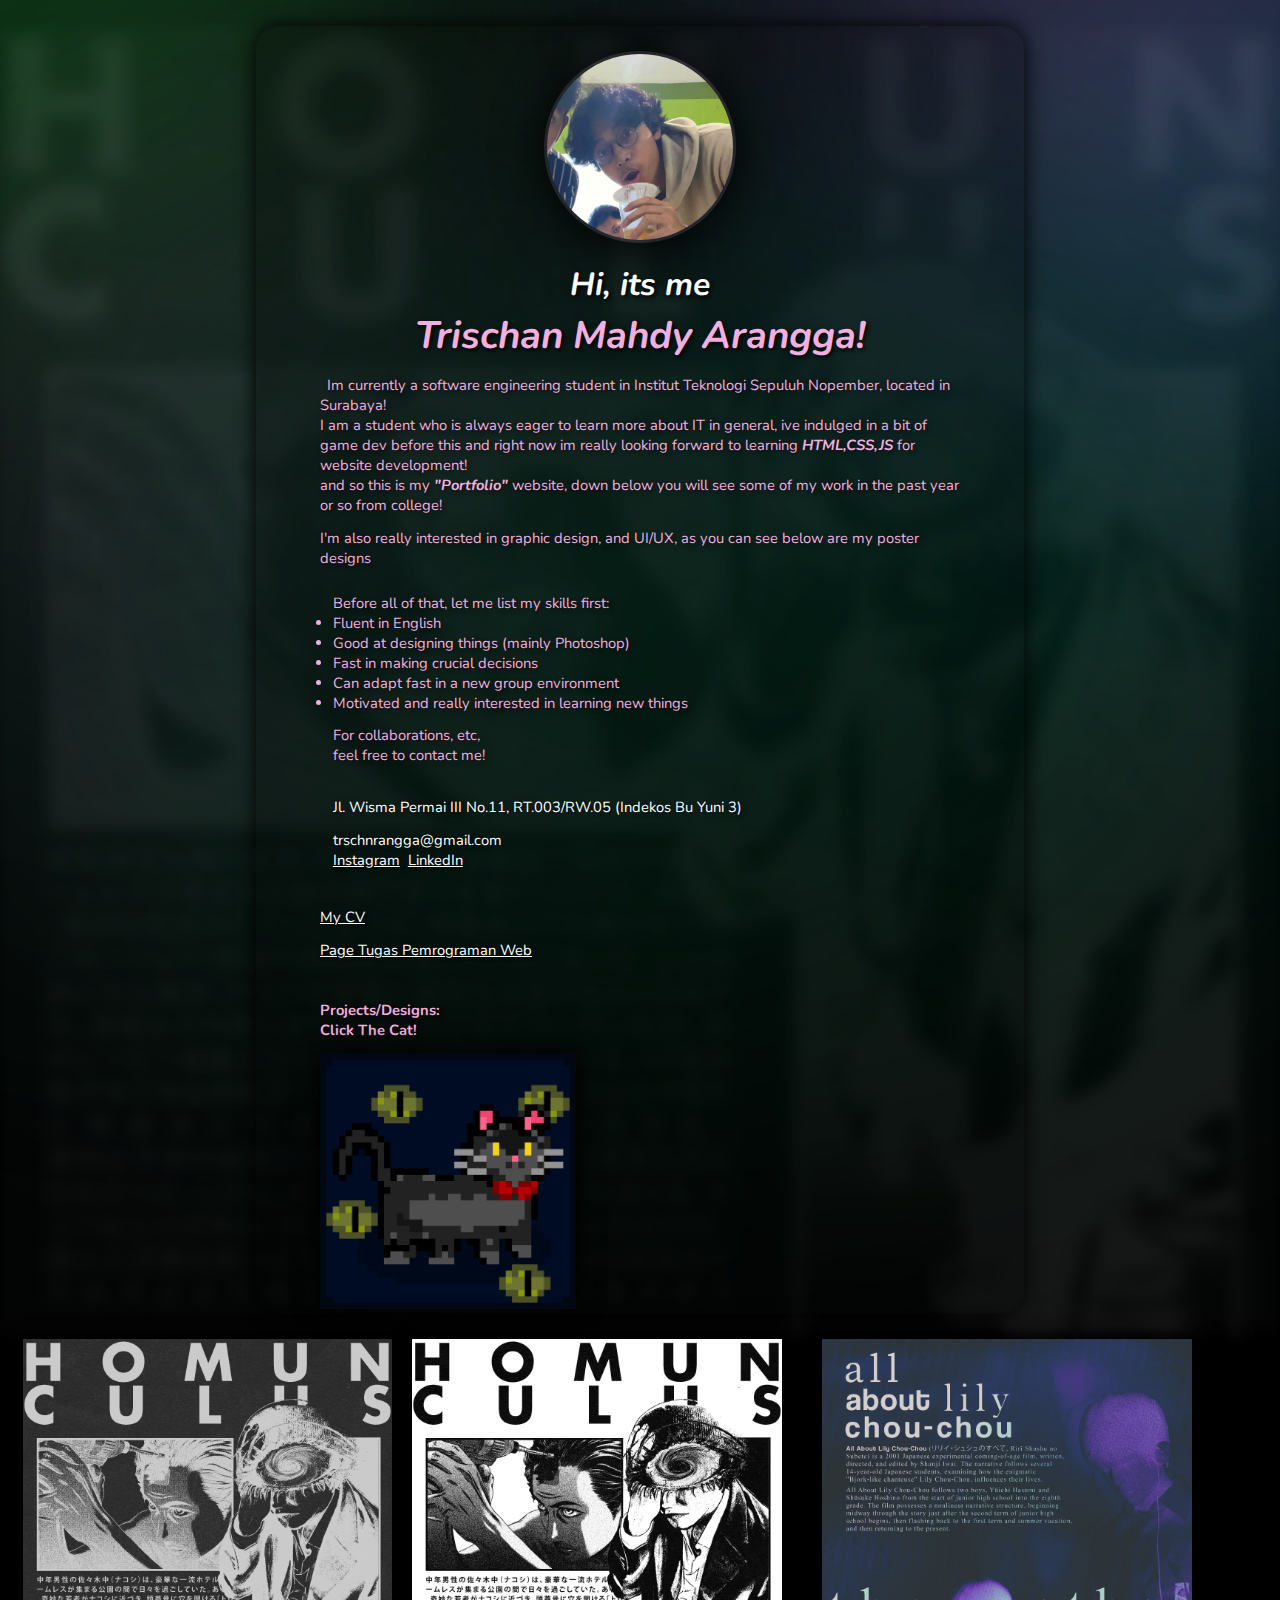
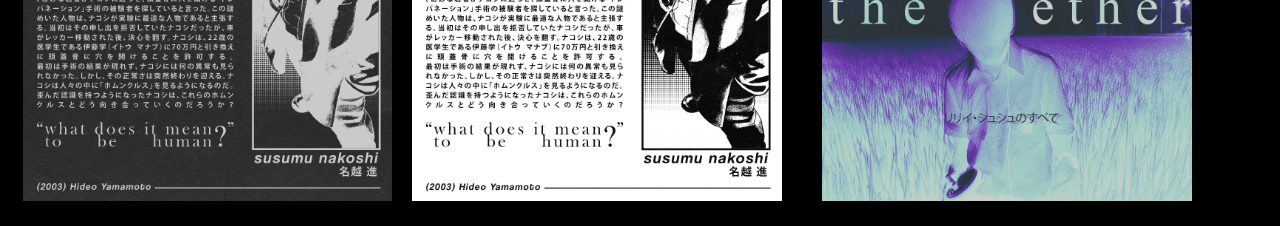
==== commit c19ad701: "fixed intro" ====
--- a/index.html
+++ b/index.html
@@ -4,7 +4,7 @@
     <link rel="preload" href="pictures/" as="image">
     <meta charset="UTF-8">
     <meta name="viewport" content="width=device-width, initial-scale=1.0">
-    <title>Portfolio Website</title>
+    <title>Trischan Mahdy A | Portfolio</title>
 </head>
 <head>
     <link rel="preconnect" href="https://fonts.googleapis.com">
@@ -13,8 +13,8 @@
     rel="stylesheet">
     <meta charset="UTF-8">
     <meta name="viewport" content="width=device-width, initial-scale=1.0">
-    <title>Portfolio Website</title>
     <link rel="stylesheet" href="test.css">
+    <link rel="icon" type="image/jpg" href="icon.jpg">
     <style>
         @import url('https://fonts.googleapis.com/css2?family=Inter:ital,opsz,wght@0,14..32,100..900;1,14..32,100..900&family=Rubik:ital,wght@0,300..900;1,300..900&display=swap');
     </style>
@@ -36,7 +36,7 @@
                 </div>
                 <div class ="banner"></div>
                 <div class="cintro">
-                    <p><span >My name is...</span><br>Trischan Mahdy Arangga!</p>
+                    <p><span >Hi, its me</span><br>Trischan Mahdy Arangga!</p>
                 </div>
                 <div class="cpara1">
                     <p>&ensp;Im currently a software engineering student in 
--- a/test.css
+++ b/test.css
@@ -158,6 +158,7 @@
     margin-top: 2%;
 
     span {
+        font-size: 2.5vw;
         color: rgb(255, 255, 255);
     }
 
@@ -345,7 +346,7 @@
         font-size: 10vw;
 
         span{
-            font-size: 6vw;
+            font-size: 4vw;
         }
     }
 
